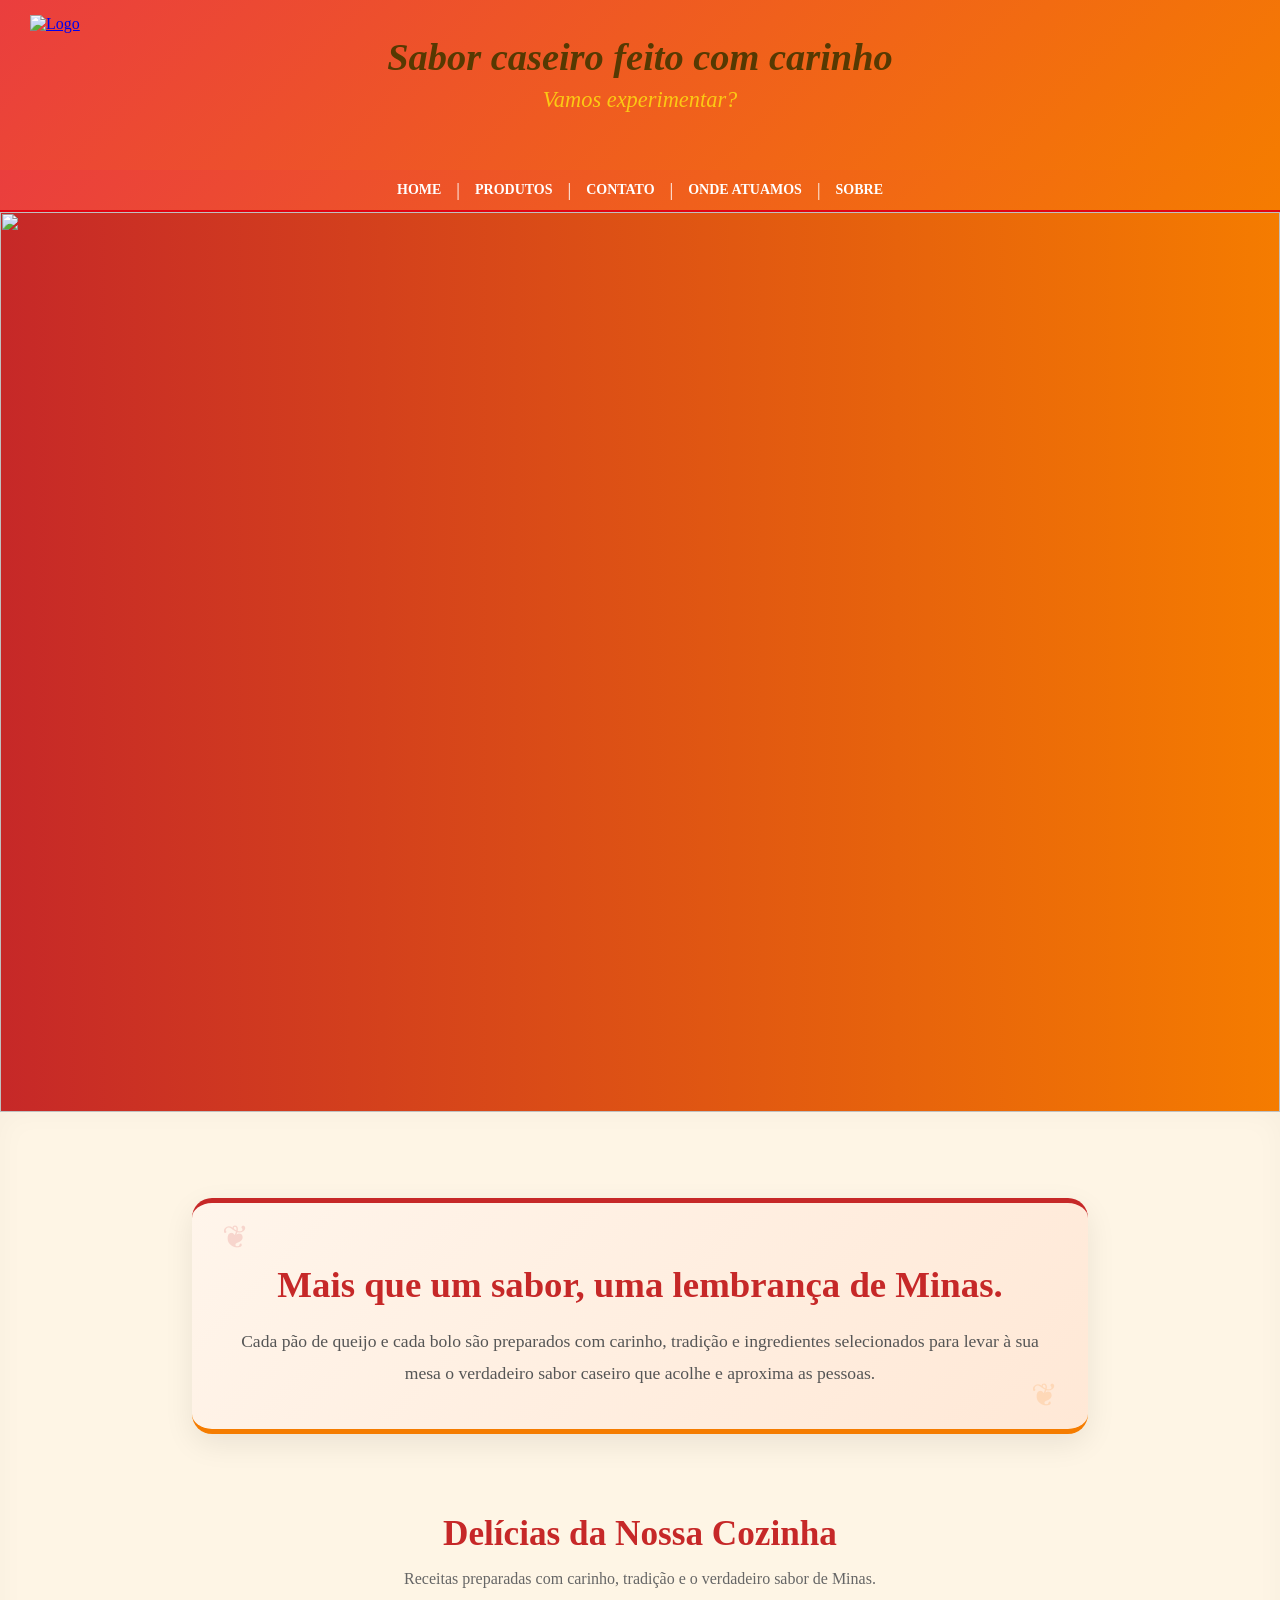
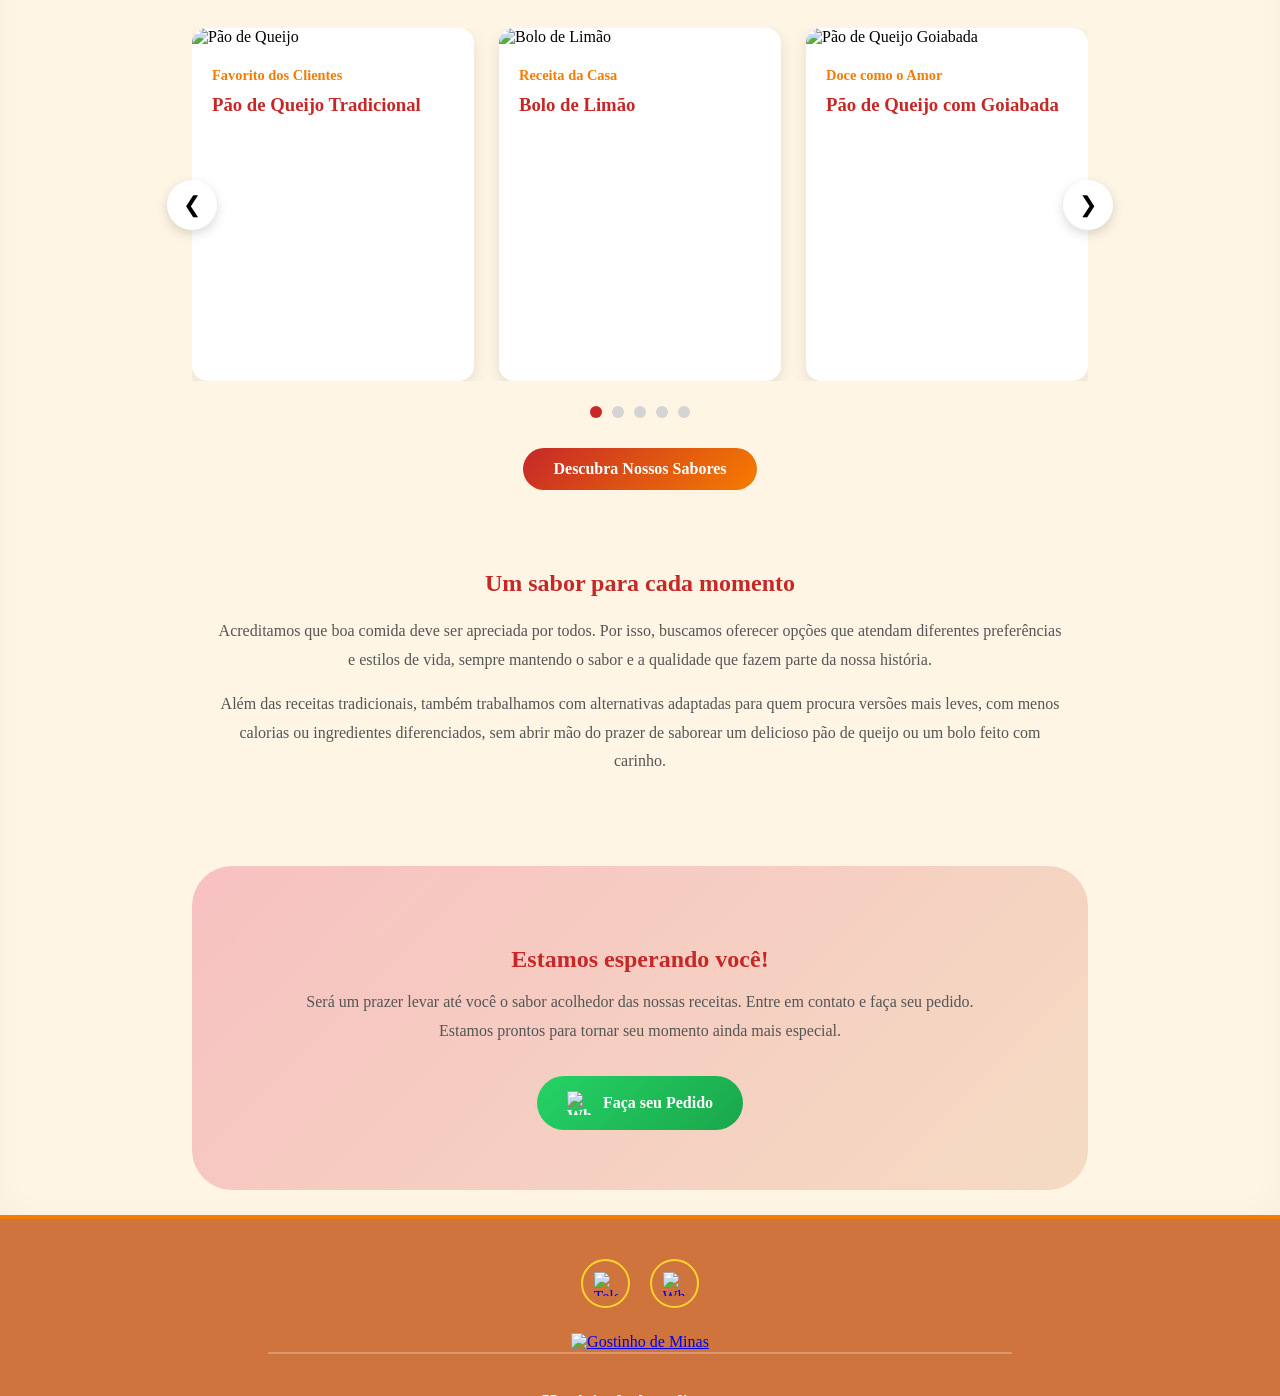
==== index.html @ 299aebbc "Add files via upload" ====
<!DOCTYPE html>
<html lang="pt-br">

<head>
    <meta charset="UTF-8">
    <meta name="viewport" content="width=device-width, initial-scale=1.0">
    <title>Gostinho de Minas</title>
    <link rel="stylesheet" href="style.css">
</head>

<body>
    <div class="container">
        <header>
            <div class="logo-container">
                <a href="index.html"><img src="img/GM-logo.png" alt="Logo" width="100%" height="100%"></a>
            </div>

            <div class="header-text">
                <h1>Sabor caseiro feito com carinho</h1>
                <p>Vamos experimentar?</p>
            </div>
        </header>
        <nav>
            <ul class="nav-list">
                <li><a href="index.html">HOME</a></li>
                <li class="separador">|</li>
                <li><a href="produtos.html">PRODUTOS</a></li>
                <li class="separador">|</li>
                <li><a href="contato.html">CONTATO</a></li>
                <li class="separador">|</li>
                <li><a href="ondeAtuamos.html">ONDE ATUAMOS</a></li>
                <li class="separador">|</li>
                <li><a href="sobreMim.html">SOBRE</a></li>
            </ul>
        </nav>
        <div class="banner-index">
            <img src="img/banner-home.png" alt="" width="100%" height="100%">
        </div>
        <main>
            <section class="slogan-home reveal">
                <h2>Mais que um sabor, uma lembrança de Minas.</h2>
                <p>
                    Cada pão de queijo e cada bolo são preparados com carinho,
                    tradição e ingredientes selecionados para levar à sua mesa
                    o verdadeiro sabor caseiro que acolhe e aproxima as pessoas.
                </p>
            </section>

            <section class="sabores reveal">
                <h2 class="titulo-sabores">Delícias da Nossa Cozinha</h2>
                <p class="subtitulo-sabores">
                    Receitas preparadas com carinho, tradição e o verdadeiro sabor de Minas.
                </p>

                <div class="slider-wrapper">

                    <button class="btn-carrossel prev">&#10094;</button>

                    <div class="slider">
                        <div class="slider-track">

                            <article class="card-sabor" data-target="pao">
                                <img src="img/pãoQT.jpg" alt="Pão de Queijo">
                                <div class="info-sabor">
                                    <span>Favorito dos Clientes</span>
                                    <h3>Pão de Queijo Tradicional</h3>
                                </div>
                            </article>

                            <article class="card-sabor" data-target="bolo">
                                <img src="img/GM-logo.png" alt="Bolo de Limão">
                                <div class="info-sabor">
                                    <span>Receita da Casa</span>
                                    <h3>Bolo de Limão</h3>
                                </div>
                            </article>

                            <article class="card-sabor" data-target="pao">
                                <img src="img/pãoQG.jpg" alt="Pão de Queijo Goiabada">
                                <div class="info-sabor">
                                    <span>Doce como o Amor</span>
                                    <h3>Pão de Queijo com Goiabada</h3>
                                </div>
                            </article>

                            <article class="card-sabor" data-target="bolo">
                                <img src="img/GM-logo.png" alt="Bolo de Chocolate">
                                <div class="info-sabor">
                                    <span>Especial</span>
                                    <h3>Bolo de Chocolate</h3>
                                </div>
                            </article>

                            <article class="card-sabor" data-target="pao">
                                <img src="img/pãoQCalabresa.jpg" alt="Pão de Queijo Calabresa">
                                <div class="info-sabor">
                                    <span>Sabor Inesquecível</span>
                                    <h3>Pão de Queijo com Calabresa</h3>
                                </div>
                            </article>
                        </div>
                    </div>

                    <button class="btn-carrossel next">&#10095;</button>

                </div>

                <div class="indicadores"></div>

                <div style="text-align:center;">
                    <a href="produtos.html" class="btn-cardapio">
                        Descubra Nossos Sabores
                    </a>
                </div>
            </section>
            <section class="publico reveal">
                <h2>Um sabor para cada momento</h2>
                <p>
                    Acreditamos que boa comida deve ser apreciada por todos.
                    Por isso, buscamos oferecer opções que atendam diferentes
                    preferências e estilos de vida, sempre mantendo o sabor e
                    a qualidade que fazem parte da nossa história.
                </p>
                <p>
                    Além das receitas tradicionais, também trabalhamos com
                    alternativas adaptadas para quem procura versões mais leves,
                    com menos calorias ou ingredientes diferenciados, sem abrir
                    mão do prazer de saborear um delicioso pão de queijo ou um
                    bolo feito com carinho.
                </p>
            </section>
            <section class="pedido-final reveal">
                <h2>Estamos esperando você!</h2>
                <p>
                    Será um prazer levar até você o sabor acolhedor das nossas
                    receitas. Entre em contato e faça seu pedido.
                    Estamos prontos para tornar seu momento ainda mais especial.
                </p>
                <a href="https://wa.me/5561992564766" target="_blank" class="btn-pedido">
                    <img src="img/whatsappB.webp" alt="WhatsApp">
                    Faça seu Pedido
                </a>
            </section>
        </main>
        <footer>
            <div class="footer-redes">
                <a href="tel:+5561992564766" class="icone-social" target="_blank">
                    <img src="img/telefone.png" alt="Telefone">
                </a>
                <a href="https://wa.me/5561992564766" class="icone-social" target="_blank">
                    <img src="img/whatsapp.png" alt="WhatsApp">
                </a>
            </div>
            <div class="footer-logo">
                <a href="index.html"><img src="img/GM-logo.png" alt="Gostinho de Minas"></a>
            </div>
            <div class="footer-info">
                <h3>Horário de Atendimento</h3>
                <p>
                    Segunda-feira, Terça-feira, Quinta-feira e Sábado das 7:00h até 13:00h
                </p>
                <p>
                    Quarta-feira e Sexta-feira das 7:00h ate 12:00h
                </p>
            </div>
            <div class="footer-frase">
                <p>
                    Pães de queijo e bolos preparados com carinho para tornar seus momentos ainda mais especiais.
                </p>
            </div>

            <div class="footer-baixo">
                © 2026 Gustavo Correia Da Costa Pessoa Martins. Todos os direitos reservados.
            </div>
        </footer>
    </div>
    <script src="script.js"></script>
</body>

</html>
---- style.css ----
body {
    margin: 0px;
}

.container {
    min-height: 100vh;
}

header {
    position: relative;
    background: linear-gradient(135deg, #ea3e3e, #f57c00);
    height: 170px;
    display: flex;
    justify-content: center;
    align-items: center;
    box-shadow: 0 3px 10px rgba(0, 0, 0, 0.15);
}

@media (max-width: 768px) {
    header {
        height: auto;
        padding: 20px 10px;
        flex-direction: column;
    }

    .header-text h1 {
        font-size: 1.8rem;
    }
}

.logo-container {
    position: absolute;
    left: 30px;
    width: 170px;
    height: 170px;
    bottom: -15px;
    z-index: 1001;
}

.logo-container img {
    margin-left: -30;
    margin-top: -30px;
    width: 550px;
    height: 250px;
    object-fit: contain;
}

.header-text {
    text-align: center;
    width: 100%;
}

.header-text h1 {
    margin: 0;
    color: rgb(86, 57, 2);
    font-size: 2.4rem;
    font-family: Georgia, serif;
    font-style: italic;
}

.header-text p {
    margin-top: 8px;
    color: #fbc914;
    font-size: 1.4rem;
    font-style: italic;
}

nav {
    position: sticky;
    top: 0;
    z-index: 2000;
}

.nav-list {
    display: flex;
    justify-content: center;
    align-items: center;
    list-style: none;
    margin: 0;
    padding: 0;
    background: linear-gradient(135deg, #ea3e3e, #f57c00);
    height: 40px;
    border-bottom: 2px solid #e20613;
    position: sticky;
    top: 0;
    z-index: 1000;
}

.nav-list li a {
    text-decoration: none;
    color: #ffffff;
    font-weight: bold;
    font-size: 14px;
    padding: 0 15px;
    display: flex;
    align-items: center;
    position: relative;
    height: 100%;
    transition: color 0.3s ease;
}

.nav-list li a::after,
.nav-list li a::before {
    content: '';
    position: absolute;
    width: 100%;
    height: 2px;
    left: 0;
    background: linear-gradient(to right, #ffd22f, #ffffff);
    transform: scaleX(0);
    transition: transform 0.4s ease-out;
}

.nav-list li a::after {
    bottom: -3px;
    transform-origin: right;
}

.nav-list li a::before {
    top: -2px;
    transform-origin: left;
}

.nav-list li a:hover::after,
.nav-list li a:hover::before {
    transform: scaleX(1);
}

.nav-list li a:hover {
    color: #ffd22f;
}

.separador {
    color: #ffffff;
    font-size: 18px;
}

main {
    min-height: 600px;
    padding: 2% 15% 2% 15%;
    background: #FEF5E5;
    box-shadow: inset 0 0 30px rgba(0, 0, 0, 0.03);
}

footer {
    background-color: #ce743c;
    border-top: 4px solid #f57c00;
    padding: 40px 20px 20px;
    text-align: center;
}

.footer-redes {
    display: flex;
    justify-content: center;
    gap: 20px;
    margin-bottom: 25px;
}

.icone-social {
    width: 45px;
    height: 45px;
    display: flex;
    justify-content: center;
    align-items: center;
    border: 2px solid #ffd22f;
    border-radius: 50%;
    transition: all 0.3s ease;
}

.icone-social img {
    width: 24px;
    height: 24px;
    object-fit: contain;
}

.icone-social:hover {
    background-color: #ffffff;
    transform: translateY(-3px);
    cursor: pointer;
}

.footer-info h3 {
    color: #ffffff;
    margin-bottom: 10px;
}

.footer-info p {
    color: #ffffff;
    margin: 5px 0;
}

.footer-frase {
    max-width: 600px;
    margin: 25px auto;
    color: #ffffff;
    font-style: italic;
    line-height: 1.7;
}

.footer-baixo {
    border-top: 1px solid #ddd;
    margin-top: 20px;
    padding-top: 15px;
    color: #ffffff;
    font-size: 0.9rem;
}

.footer-logo {
    position: relative;
    margin: 20px 0;
}

.footer-logo::before {
    content: "";
    position: absolute;
    top: 50%;
    left: 20%;
    width: 60%;
    height: 2px;
    background-color: rgba(255, 255, 255, 0.25);
    z-index: 0;
}

.footer-logo img {
    width: 220px;
    max-width: 90%;
    margin-bottom: 20px;
    position: relative;
    z-index: 1;
    background-color: #ce743c;
    padding: 0 15px;
}

/*index/home*/

.banner-index {
    height: 100vh;
    background: linear-gradient(90deg, #c62828, #f57c00);
}

.slogan-home {
    text-align: center;
    padding: 30px 40px 40px 40px;
    margin: 60px auto;
    max-width: 1000px;
    background: linear-gradient(135deg, #fff5eb, #ffe8d6);
    border-top: 5px solid #c62828;
    border-bottom: 5px solid #f57c00;
    border-radius: 20px;
    box-shadow: 0 10px 30px rgba(0, 0, 0, 0.08);
    position: relative;
    overflow: hidden;
    transition: 0.4s ease;
}

.slogan-home::before {
    content: "❦";
    position: absolute;
    top: 15px;
    left: 30px;
    font-size: 2rem;
    color: rgba(198, 40, 40, 0.15);
}

.slogan-home::after {
    content: "❦";
    position: absolute;
    bottom: 15px;
    right: 30px;
    font-size: 2rem;
    color: rgba(245, 124, 0, 0.15);
}

.slogan-home:hover {
    transform: translateY(-3px);
    box-shadow: 0 15px 35px rgba(0, 0, 0, 0.12);
}

.slogan-home h2 {
    color: #c62828;
    font-size: 2.3rem;
    margin-bottom: 20px;
    font-family: Georgia, serif;
}

.slogan-home p {
    max-width: 800px;
    margin: auto;
    line-height: 1.8;
    color: #555;
    font-size: 1.1rem;
}

.sabores {
    margin-top: 80px;
}

.titulo-sabores {
    text-align: center;
    color: #c62828;
    font-size: 2.2rem;
    margin-bottom: 10px;
}

.subtitulo-sabores {
    text-align: center;
    color: #666;
    margin-bottom: 40px;
}

.carrossel {
    display: flex;
    gap: 25px;
    overflow-x: hidden;
    scroll-behavior: smooth;
    scrollbar-width: none;
}

.carrossel::-webkit-scrollbar {
    display: none;
}

.carrossel::-webkit-scrollbar-thumb {
    background: #ce743c;
    border-radius: 50px;
}

.carrossel::-webkit-scrollbar-track {
    background: #ffe8d6;
}

.slider-wrapper {
    position: relative;
    width: 100%;
    margin: auto;
}

.slider {
    overflow: hidden;
    width: 100%;
}

.slider-track {
    display: flex;
    gap: 25px;
}

.card-sabor {
    flex: 0 0 calc((100% - 50px) / 3);
    background: #fff;
    border-radius: 15px;
    overflow: hidden;
    box-shadow: 0 5px 15px rgba(0, 0, 0, .1);
    transition: .3s;
}

.card-sabor:hover {
    transform: translateY(-5px);
}

.card-sabor img {
    width: 100%;
    height: 240px;
    object-fit: cover;
}

.info-sabor {
    padding: 20px;
}

.info-sabor span {
    color: #f57c00;
    font-weight: bold;
    font-size: .9rem;
}

.info-sabor h3 {
    margin-top: 10px;
    color: #c62828;
}

.btn-carrossel {
    position: absolute;
    top: 50%;
    transform: translateY(-50%);
    width: 50px;
    height: 50px;
    border: none;
    border-radius: 50%;
    background: white;
    cursor: pointer;
    z-index: 10;
    font-size: 22px;
    box-shadow: 0 4px 12px rgba(0, 0, 0, .15);
}

.prev {
    left: -25px;
}

.next {
    right: -25px;
}

.btn-carrossel:hover {
    background: #f57c00;
    color: white;
}

.btn-carrossel:focus {
    outline: 2px solid #c62828;
}

.indicadores {
    display: flex;
    justify-content: center;
    gap: 10px;
    margin-top: 25px;
}

.dot {
    width: 12px;
    height: 12px;
    border-radius: 50%;
    background: #d4d4d4;
    cursor: pointer;
}

.dot.active {
    background: #c62828;
}

@media(max-width:900px) {

    .card-sabor {
        min-width: calc((100% - 25px)/2);
    }

}

@media(max-width:600px) {

    .card-sabor {
        min-width: 100%;
    }

}

.btn-cardapio {
    display: inline-block;
    margin-top: 30px;
    padding: 12px 30px;
    background: linear-gradient(135deg, #c62828, #f57c00);
    color: white;
    text-decoration: none;
    font-weight: bold;
    border-radius: 30px;
    transition: .3s;
}

.btn-cardapio:hover {
    transform: translateY(-3px);
    box-shadow: 0 6px 15px rgba(0, 0, 0, .2);
}

.publico {
    margin-top: 80px;
    text-align: center;
}

.publico h2 {
    color: #c62828;
    margin-bottom: 20px;
}

.publico p {
    max-width: 850px;
    margin: 15px auto;
    line-height: 1.8;
    color: #555;
}

.pedido-final {
    text-align: center;
    margin-top: 90px;
    padding: 60px 20px;
    background: linear-gradient(135deg, #f7c1c1, #f4dbc2);
    border-radius: 40px;
}

.pedido-final h2 {
    color: #c62828;
    margin-bottom: 15px;
}

.pedido-final p {
    max-width: 700px;
    margin: 0 auto 30px;
    line-height: 1.8;
    color: #555;
}

.btn-pedido {
    display: inline-flex;
    align-items: center;
    gap: 12px;
    padding: 15px 30px;
    background: linear-gradient(135deg, #25d366, #1aa64b);
    color: white;
    text-decoration: none;
    font-weight: bold;
    border-radius: 50px;
    transition: 0.3s;
}

.btn-pedido img {
    width: 24px;
    height: 24px;
}

.btn-pedido:hover {
    transform: translateY(-3px) scale(1.05);
    box-shadow: 0 8px 20px rgba(0, 0, 0, 0.15);
}

/*produtos*/
.banner-produtos {
    height: 90vh;
}

.produtos-intro {
    text-align: center;
    margin: 40px 0;
}

.filtros {
    display: flex;
    justify-content: center;
    gap: 15px;
    margin-bottom: 30px;
    flex-wrap: wrap;
}

.filter-btn {
    padding: 10px 20px;
    border: none;
    border-radius: 20px;
    cursor: pointer;
    background: #f1f1f1;
    font-weight: bold;
    transition: 0.3s;
}

.filter-btn.active {
    background: linear-gradient(135deg, #c62828, #f57c00);
    color: white;
}

.grid-produtos {
    display: grid;
    grid-template-columns: repeat(auto-fit, minmax(250px, 1fr));
    gap: 40px;
    padding: 40px;
    align-items: start;
}

.card {
    perspective: 1000px;
}

.card-inner {
    position: relative;
    width: 100%;
    height: 350px;
    transition: transform 0.8s;
    transform-style: preserve-3d;
}

.card.flip .card-inner {
    transform: rotateY(180deg);
}

.card-front,
.card-back {
    position: absolute;
    width: 100%;
    height: 100%;
    backface-visibility: hidden;
    border-radius: 15px;
    box-shadow: 0 5px 15px rgba(0, 0, 0, 0.15);
    padding: 15px;
    text-align: center;
    background: white;
}

.card-front img {
    width: 100%;
    height: 160px;
    object-fit: cover;
    border-radius: 10px;
}

.card-back {
    transform: rotateY(180deg);
    background: #fff8ef;
}

.btn-info {
    margin-top: 10px;
    padding: 8px 12px;
    border: none;
    border-radius: 10px;
    background: #f57c00;
    color: white;
    cursor: pointer;
}

.btn-whats {
    display: inline-block;
    margin-top: 10px;
    background: #25d366;
    color: white;
    padding: 8px 12px;
    border-radius: 10px;
    text-decoration: none;
}

.final-pedido {
    text-align: center;
    margin: 60px 0;
}

.final-pedido a {
    background: #25d366;
    padding: 15px 25px;
    color: white;
    border-radius: 30px;
    text-decoration: none;
}

.filtro-wrapper {
    text-align: center;
    margin-bottom: 30px;
}

.filter-item {
    width: 140px;
    cursor: pointer;
    opacity: 0.45;
    transition: 0.4s ease;
    transform: scale(0.95);
}

.filter-item img {
    width: 100%;
    height: 100px;
    object-fit: cover;
    border-radius: 15px;
    border: 3px solid transparent;
    transition: 0.4s ease;
}

.filter-item span {
    display: block;
    margin-top: 8px;
    font-weight: bold;
    color: #c62828;
}

.filter-item:hover {
    opacity: 0.75;
    transform: scale(1);
}

.filter-item.active {
    opacity: 1;
    transform: scale(1.05);
}

.filter-item.active img {
    border: 3px solid #f57c00;
    filter: brightness(1.05);
}

.titulo-categoria {
    text-align: center;
    margin: 20px 0;
    color: #c62828;
    font-size: 28px;
    opacity: 0;
    transform: translateY(20px);
    transition: 0.6s ease;
}

.titulo-categoria.active {
    opacity: 1;
    transform: translateY(0);
}

.categorias {
    display: flex;
    justify-content: center;
    gap: 30px;
    margin-bottom: 30px;
    flex-wrap: wrap;
}

.categoria {
    width: 140px;
    text-align: center;
    cursor: pointer;
    transition: .3s;
    opacity: .5;
    filter: grayscale(100%);
}

.categoria img {
    width: 100%;
    height: 120px;
    object-fit: cover;
    border-radius: 15px;
    transition: .3s;
}

.categoria span {
    display: block;
    margin-top: 8px;
    font-weight: bold;
    color: #c62828;
}

.categoria:hover {
    opacity: 1;
    filter: grayscale(0%);
    transform: translateY(-5px);
}

.categoria.active {
    opacity: 1;
    filter: grayscale(0%);
    background: white;
    padding: 10px;
    border-radius: 15px;
    box-shadow: 0 5px 15px rgba(0, 0, 0, .1);
}

.produto {
    transition: transform 0.25s ease, box-shadow 0.25s ease, filter 0.25s ease;
    will-change: transform;
}

.produto:hover {
    transform: translateY(-8px) scale(1.03);
    box-shadow: 0 12px 30px rgba(0, 0, 0, 0.18);
    filter: brightness(1.03);
    z-index: 5;
}

.produto:hover img {
    transform: scale(1.05);
    transition: transform 0.25s ease;
}

.produto:not([style*="display: none"]) {
    animation: fadeUp 0.3s ease;
}

@keyframes fadeUp {
    from {
        opacity: 0;
        transform: translateY(10px);
    }

    to {
        opacity: 1;
        transform: translateY(0);
    }
}

.highlight {
    box-shadow: 0 0 0 3px rgba(255, 0, 0, 0.25),
        0 10px 25px rgba(0, 0, 0, 0.15);
    transform: scale(1.03);
    transition: all 0.3s ease;
}

.card {
    perspective: 1000px;
    position: relative;
    z-index: 1;
    overflow: visible;
}

.card.flip {
    z-index: 10;
}

.card-inner {
    transform-origin: center;
}

.mensagem-final-produtos {
    text-align: center;
    margin: 80px 0;
    padding: 50px 20px;
    background: linear-gradient(135deg, #fff5eb, #ffe8d6);
    border-top: 4px solid #c62828;
    border-bottom: 4px solid #f57c00;
    border-radius: 25px;
}

.mensagem-final-produtos h2 {
    color: #c62828;
    margin-bottom: 15px;
}

.mensagem-final-produtos p {
    max-width: 700px;
    margin: 0 auto 25px;
    color: #555;
    line-height: 1.7;
}

.btn-final-produtos {
    display: inline-block;
    padding: 14px 28px;
    background: linear-gradient(135deg, #25d366, #1aa64b);
    color: white;
    font-weight: bold;
    text-decoration: none;
    border-radius: 50px;
    transition: 0.3s;
}

.btn-final-produtos:hover {
    transform: translateY(-3px) scale(1.05);
    box-shadow: 0 10px 25px rgba(0, 0, 0, 0.15);
}

/*Contato*/
.banner-contato {
    height: 80vh;
    background: linear-gradient(90deg, #c62828, #f57c00);
}

.atuamos h1 {
    text-align: center;
    color: #c62828;
    animation: respirar 3s ease-in-out infinite;
}

@keyframes respirar {

    0%,
    100% {
        transform: scale(1);
    }

    50% {
        transform: scale(1.04);
    }
}

.contato {
    text-align: center;
}

.contato h1 {
    color: #c62828;
    margin-bottom: 20px;
}

.texto-contato {
    max-width: 700px;
    margin: 0 auto 50px auto;
    color: #444;
    line-height: 1.7;
}

.canais-contato {
    display: flex;
    flex-direction: column;
    gap: 20px;
    max-width: 650px;
    margin: 0 auto;
}

.canal {
    display: flex;
    align-items: center;
    background-color: #f7f7f7;
    padding: 18px 25px;
    border-left: 5px solid #f57c00;
    border-radius: 8px;
    transition: 0.3s;
}

.canal:hover {
    transform: translateY(-2px);
    border-right: 7px solid #ff2600;
}

.logo-rede {
    width: 90px;
    height: 90px;
    display: flex;
    justify-content: center;
    align-items: center;
    margin-right: 20px;
    flex-shrink: 0;
    background-color: #fff;
    border: 3px solid #f57c00;
    border-radius: 50%;
    overflow: hidden;
    box-shadow: 0 2px 8px rgba(0, 0, 0, 0.15);
}

.logo-rede img {
    width: 70px;
    height: 70px;
    object-fit: contain;
    display: block;
}

.info-canal {
    text-align: left;
}

.info-canal h3 {
    margin: 0;
    color: #c62828;
}

.info-canal p {
    margin: 5px 0 0 0;
    color: #333;
}

@media (max-width: 768px) {
    .canal {
        flex-direction: column;
        text-align: center;
    }

    .logo-rede {
        margin-right: 0;
        margin-bottom: 15px;
    }

    .info-canal {
        text-align: center;
    }
}

.link-contato {
    color: #222;
    text-decoration: none;
    font-weight: 600;
    position: relative;
    transition: color 0.3s ease;
}

.link-contato::after {
    content: "";
    position: absolute;
    left: 0;
    bottom: -3px;
    width: 100%;
    height: 2px;
    background-color: #f57c00;
    transform: scaleX(0);
    transform-origin: center;
    transition: transform 0.3s ease;
}

.titulo-canal,
.link-contato {
    transition: color 0.3s ease;
}

.canal:hover .titulo-canal,
.canal:hover .link-contato {
    color: #009f23;
}

.link-contato:hover::after {
    transform: scaleX(1);
}

.mensagem-final {
    margin-top: 70px;
    padding: 35px;
    border-top: 2px solid #f57c00;
}

.mensagem-final h2 {
    color: #c62828;
    margin-bottom: 15px;
}

.nome-local {
    transition: 0.3s;
}

.nome-local:hover {
    transform: rotate(-2deg) scale(1.05);
}

.mensagem-final p {
    max-width: 700px;
    margin: auto;
    line-height: 1.8;
    color: #444;
}

.horario-local {
    margin-top: 25px;
    padding: 18px;
    background: #fff8ef;
    border-left: 5px solid #f57c00;
    border-radius: 10px;
    box-shadow: 0 2px 8px rgba(0, 0, 0, 0.08);
}

.horario-local h3 {
    margin-top: 0;
    margin-bottom: 15px;
    color: #c62828;
    font-size: 1.1rem;
}

.horario-item {
    display: flex;
    justify-content: space-between;
    padding: 8px 0;
    border-bottom: 1px dashed #d8c2a5;
}

.horario-item:last-child {
    border-bottom: none;
}

.dia {
    font-weight: 600;
    color: #333;
}

.hora {
    color: #ce743c;
    font-weight: bold;
}

/*onde atuamos*/
.atuamos {
    max-width: 1100px;
    margin: 0px auto 0px auto;
}

.atuamos h1 {
    text-align: center;
    color: #c62828;
    margin-bottom: 15px;
}

.texto-atuamos {
    text-align: center;
    color: #555;
    margin-bottom: 50px;
    line-height: 1.7;
}

.local {
    display: flex;
    justify-content: space-between;
    align-items: center;
    gap: 50px;
    margin-bottom: 20px;
    padding: 30px;
    background-color: #fff;
    border-radius: 10px;
    box-shadow: 0 2px 10px rgba(0, 0, 0, 0.08);
}

.local-info {
    flex: 1;
}

.nome-local {
    display: inline-block;
    color: #c62828;
    position: relative;
    cursor: pointer;
    transition: color 0.3s ease;
}

.nome-local::after {
    content: "";
    position: absolute;
    left: 0;
    bottom: -5px;
    width: 100%;
    height: 3px;
    background-color: #ffd22f;
    transform: scaleX(0);
    transition: transform 0.3s ease;
}

.nome-local:hover {
    color: #009f23;
}

.nome-local:hover::after {
    transform: scaleX(1);
}

.local-info p {
    color: #444;
    line-height: 1.8;
}

.imagem-local {
    width: 320px;
    height: 220px;
    border-radius: 10px;
    overflow: hidden;
    box-shadow: 0 3px 12px rgba(0, 0, 0, 0.15);
}

.imagem-local img {
    width: 100%;
    height: 100%;
    object-fit: cover;
    transition: transform 0.4s ease;
}

.imagem-local:hover img {
    transform: scale(1.05);
}

.mapa {
    margin-bottom: 60px;
}

.mapa iframe {
    width: 100%;
    height: 550px;
    border: none;
    border-radius: 10px;
    box-shadow: 0 2px 10px rgba(0, 0, 0, 0.1);
}

@media (max-width: 768px) {

    .local {
        flex-direction: column;
    }

    .imagem-local {
        width: 100%;
        height: 250px;
    }

    .local-info {
        text-align: center;
    }
}

/*sobre mim*/
.sobre {
    max-width: 1000px;
    margin: auto;
    text-align: center;
}

.sobre h1 {
    position: relative;
    display: inline-block;
    color: #c62828;
    overflow: hidden;
}

.sobre h1::after {
    content: "";
    position: absolute;
    top: 0;
    left: -150%;
    width: 50%;
    height: 100%;
    background: linear-gradient(90deg, transparent, rgba(255, 255, 255, 0.8), transparent);
    transform: skewX(-15deg);
    animation: brilho 5s infinite;
}

@keyframes brilho {
    0% {
        left: -150%;
    }

    20% {
        left: 150%;
    }

    100% {
        left: 150%;
    }
}

.perfil {
    text-align: center;
    margin-bottom: 50px;
}

.foto-perfil {
    width: 220px;
    height: 220px;
    margin: auto;
    border-radius: 50%;
    overflow: hidden;
    border: 5px solid #f57c00;
    box-shadow: 0 5px 15px rgba(0, 0, 0, 0.15);
}

.foto-perfil img {
    width: 100%;
    height: 100%;
    object-fit: cover;
}

.perfil h2 {
    margin-top: 20px;
    color: #c62828;
}

.cargo {
    color: #666;
    font-style: italic;
}

.bloco-sobre {
    background: #fff;
    padding: 30px;
    margin-bottom: 25px;
    border-left: 6px solid #f57c00;
    border-radius: 8px;
    box-shadow: 0 2px 10px rgba(0, 0, 0, 0.08);
}

.bloco-sobre h2 {
    color: #c62828;
    margin-top: 0;
}

.bloco-sobre p {
    color: #444;
    line-height: 1.8;
    text-align: justify;
}

.mensagem-sobre {
    margin-top: 50px;
    text-align: center;
    padding: 40px;
    background: linear-gradient(135deg, #c62828, #f57c00);
    border-radius: 10px;
    color: white;
}

.mensagem-sobre h2 {
    margin-top: 0;
    font-size: 2rem;
}

.mensagem-sobre p {
    max-width: 700px;
    margin: auto;
    line-height: 1.8;
}

/*Efeito de surgimento*/

.reveal {
    opacity: 0;
    transform: translateY(50px);

    transition: opacity 0.8s ease, transform 0.8s ease;
}

.reveal.active {
    opacity: 1;
    transform: translateY(0);
}
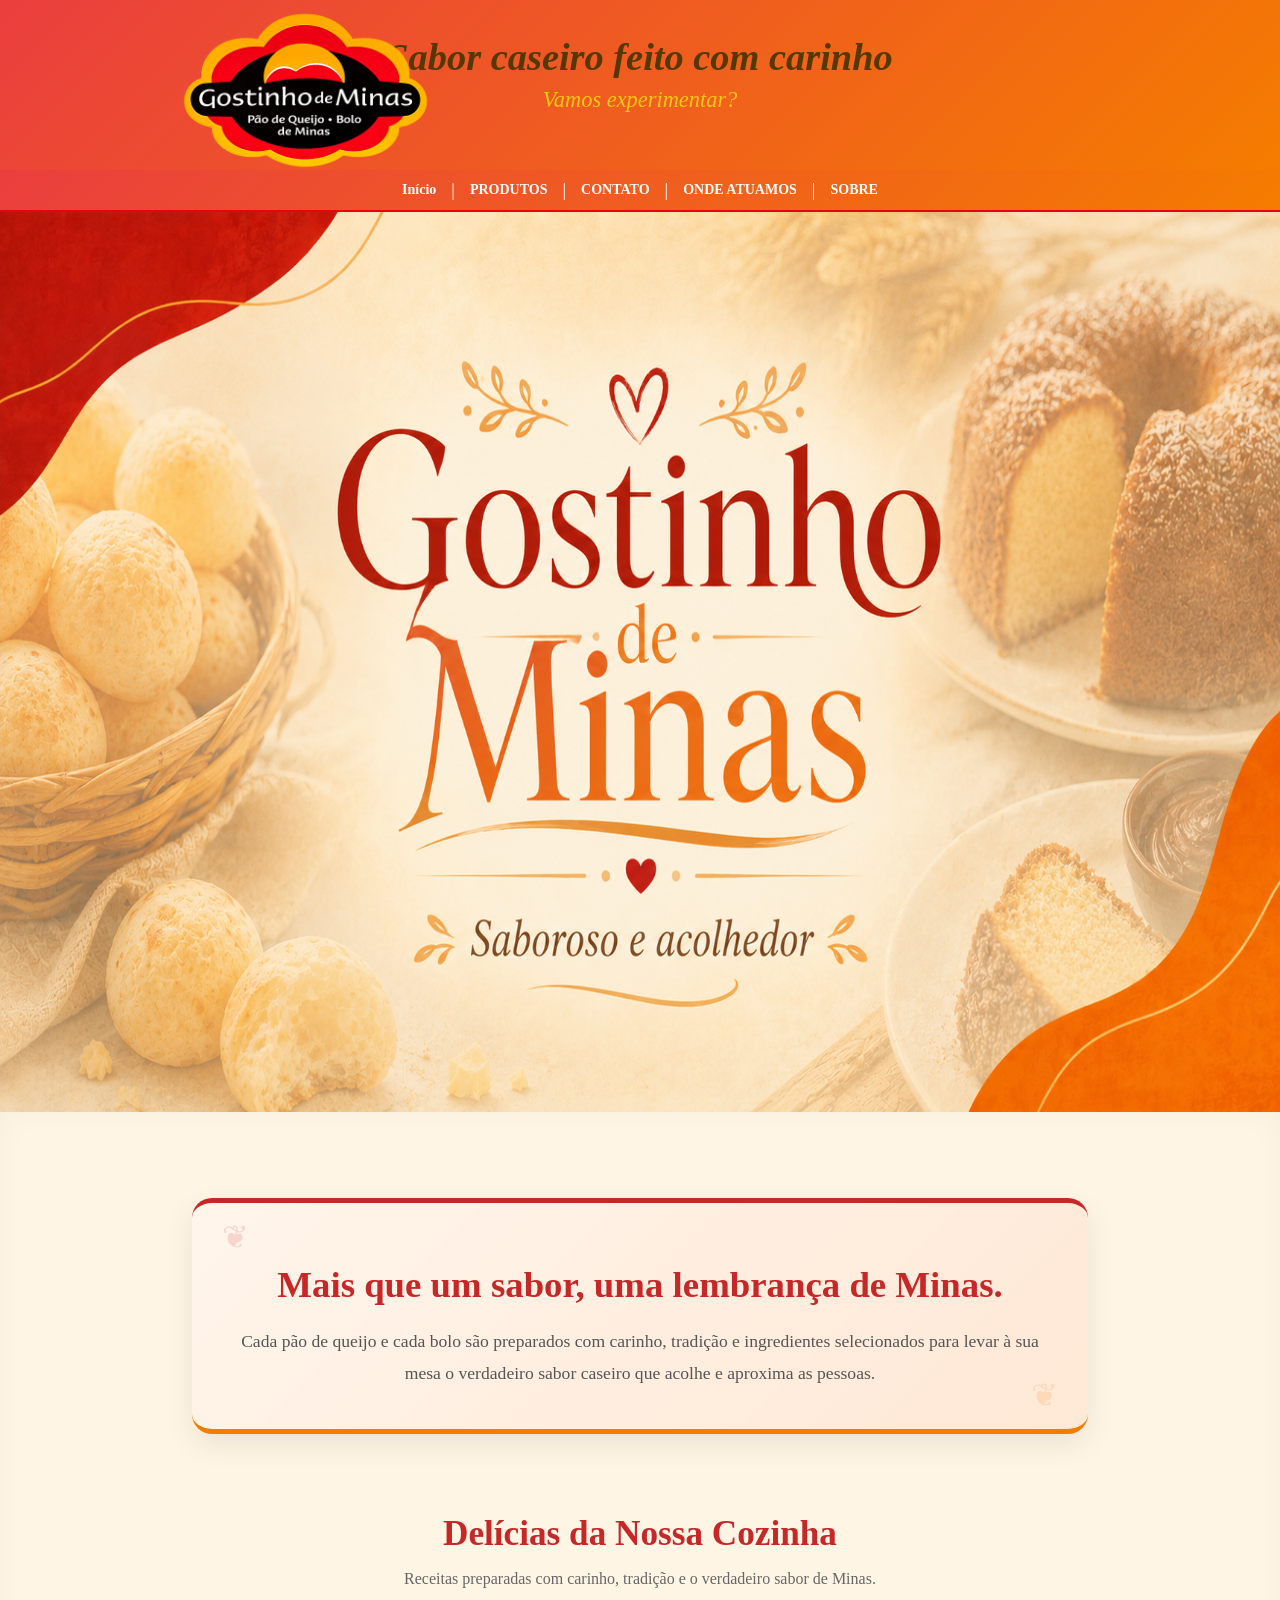
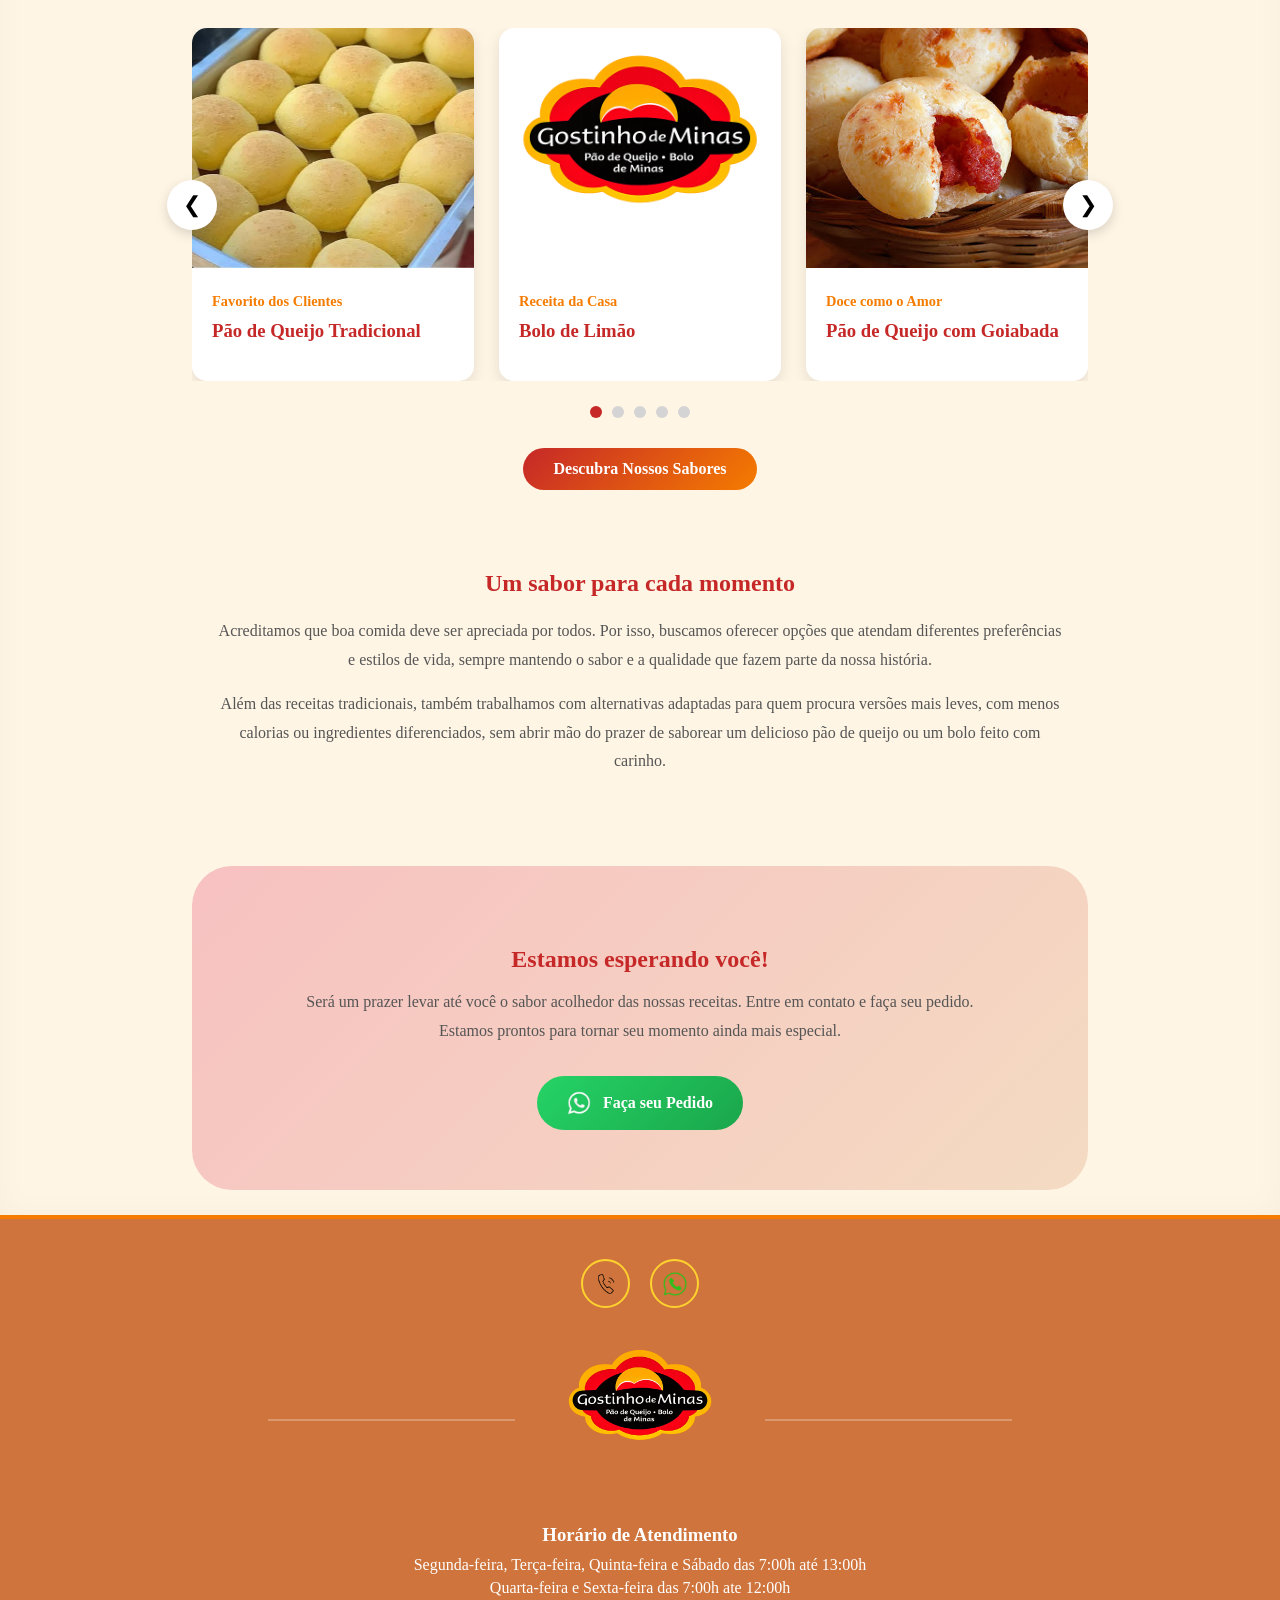
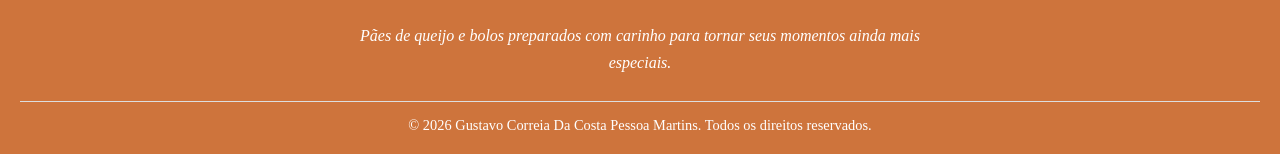
==== commit d3b4777d: "Update index.html" ====
--- a/index.html
+++ b/index.html
@@ -22,7 +22,7 @@
         </header>
         <nav>
             <ul class="nav-list">
-                <li><a href="index.html">HOME</a></li>
+                <li><a href="index.html">Início</a></li>
                 <li class="separador">|</li>
                 <li><a href="produtos.html">PRODUTOS</a></li>
                 <li class="separador">|</li>
@@ -177,4 +177,4 @@
     <script src="script.js"></script>
 </body>
 
-</html>+</html>
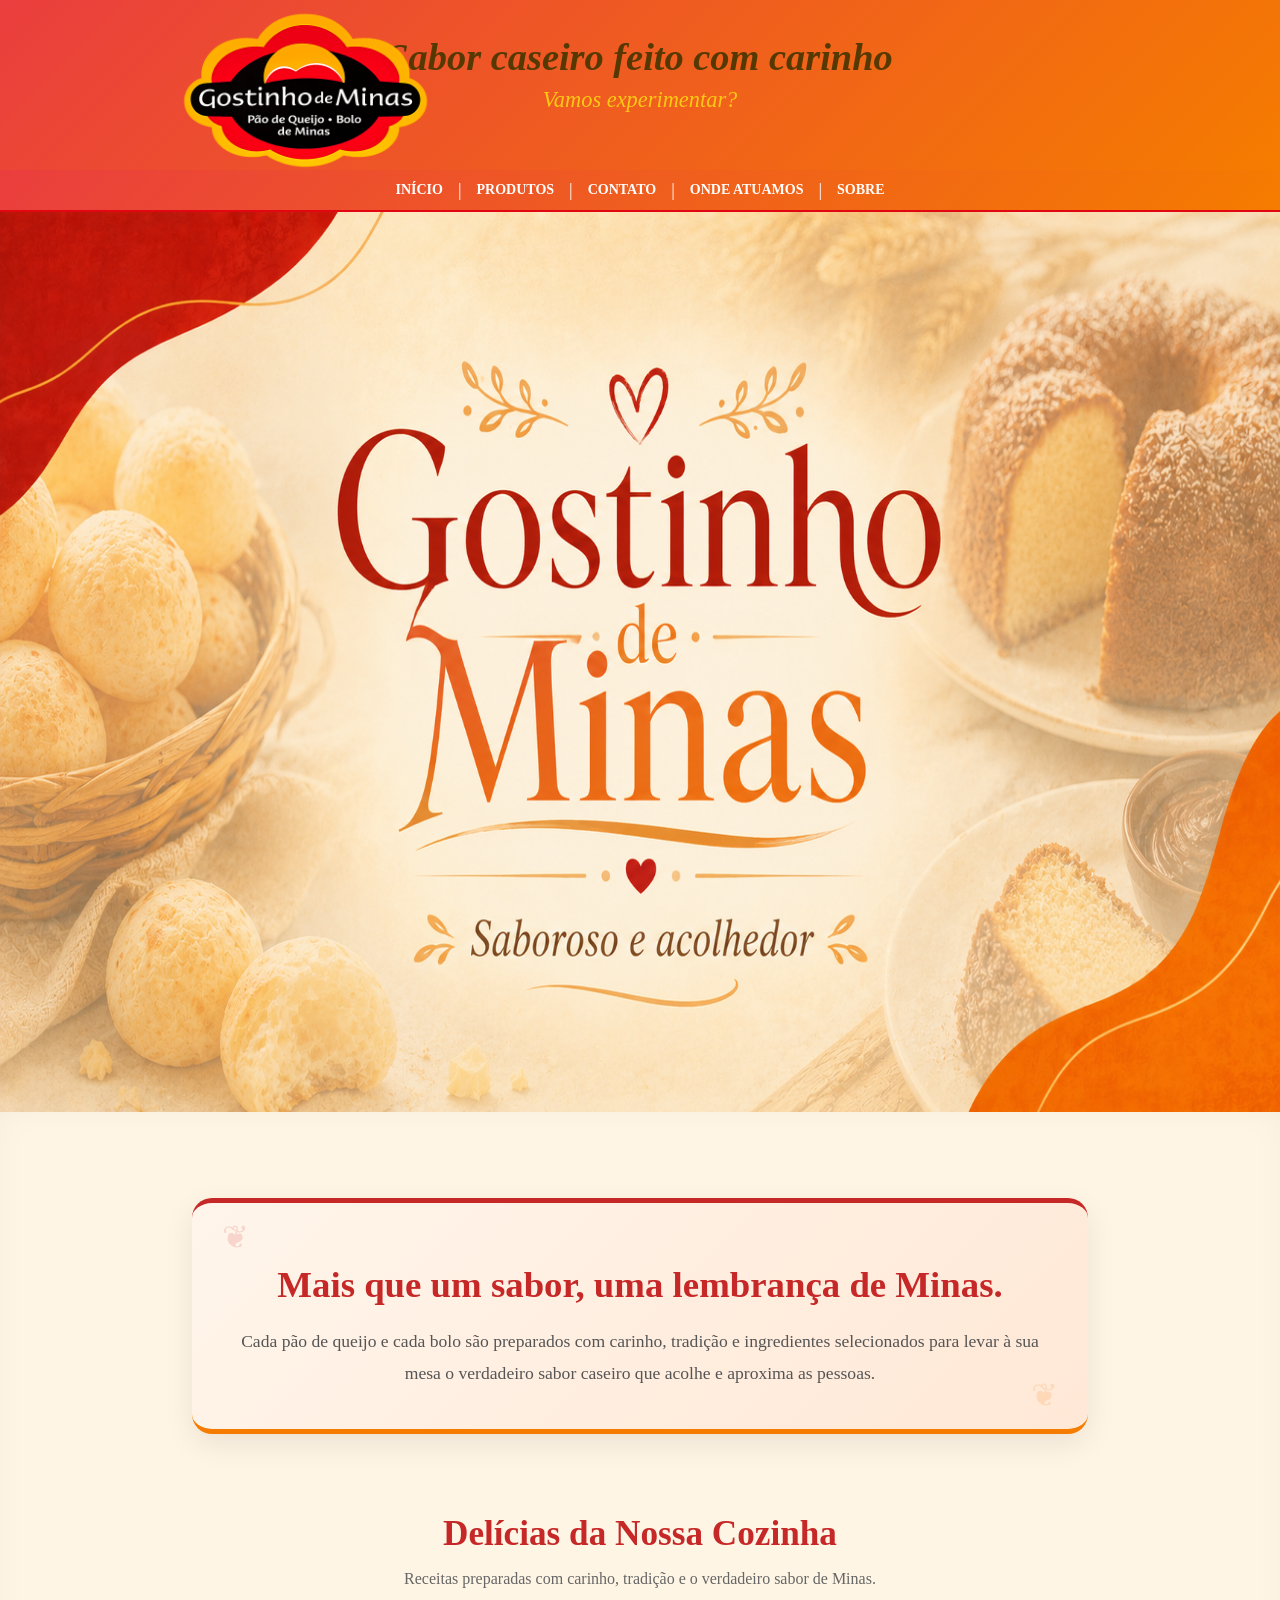
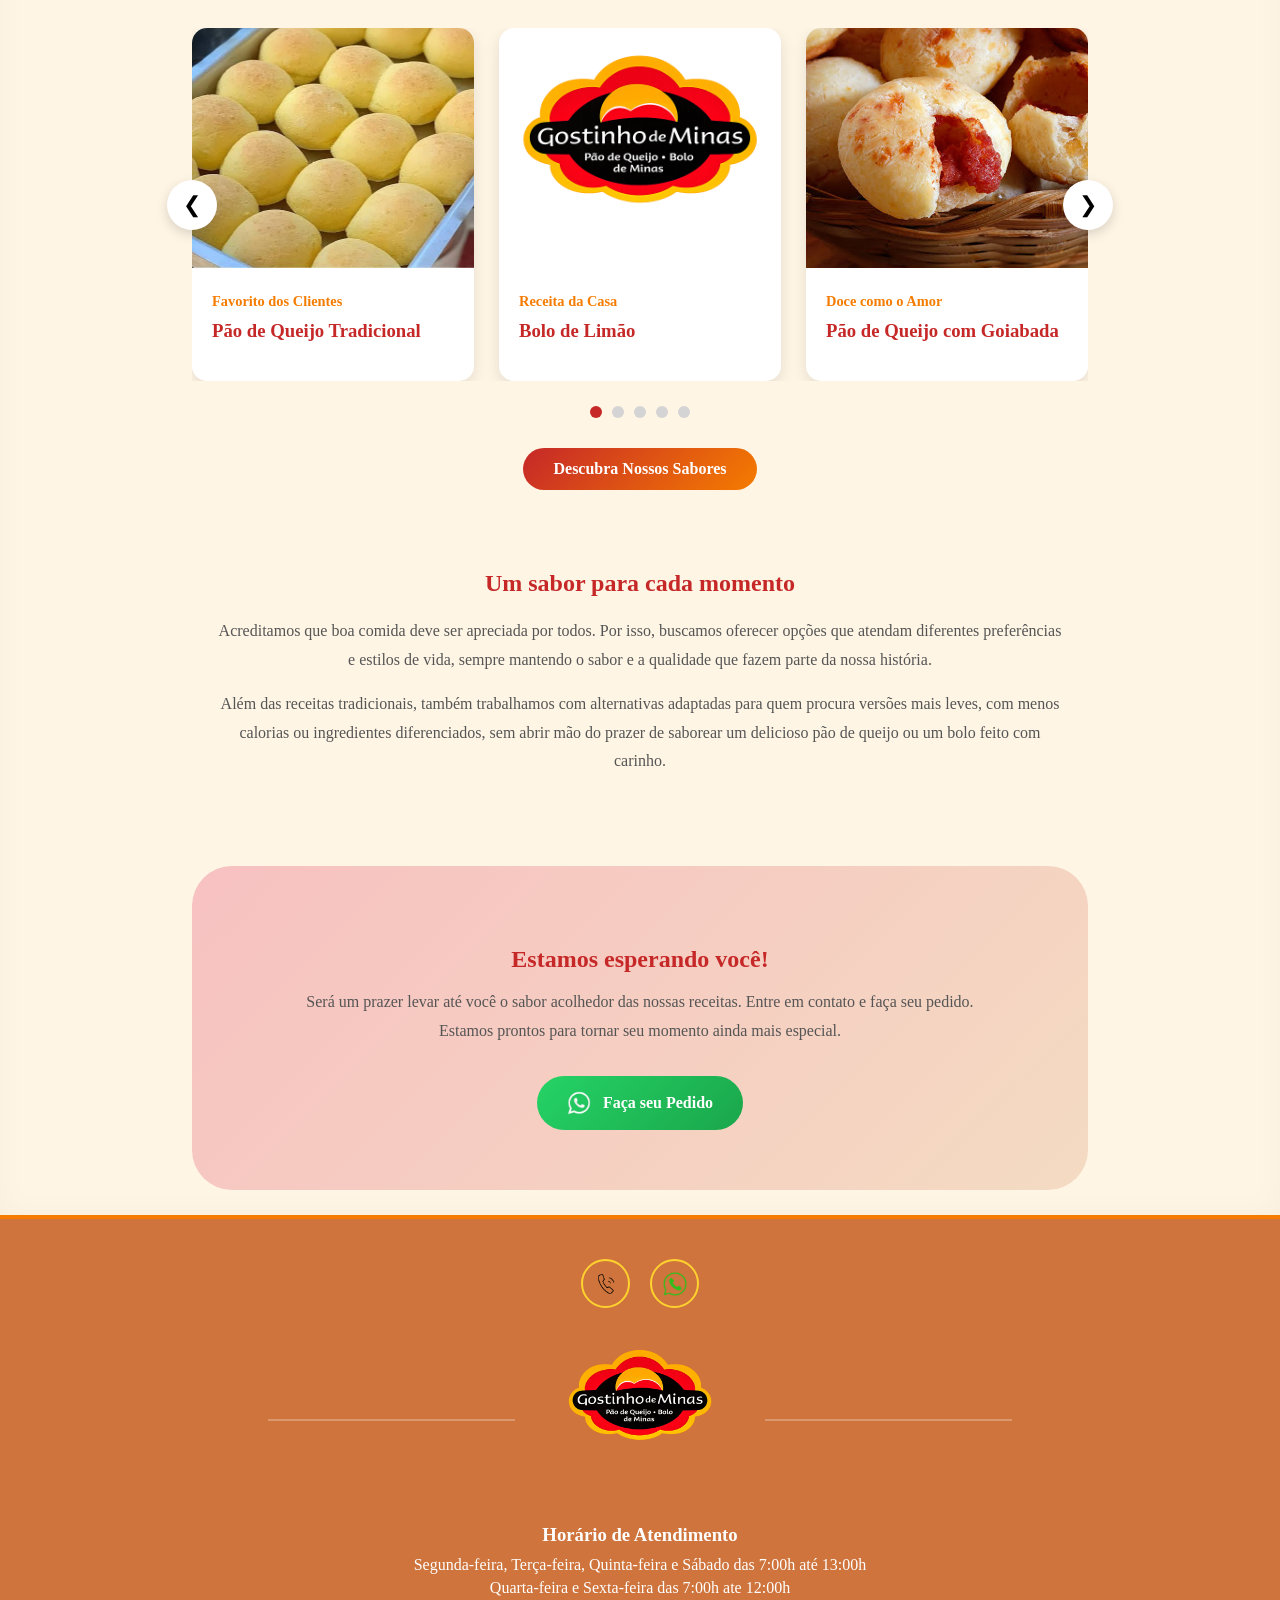
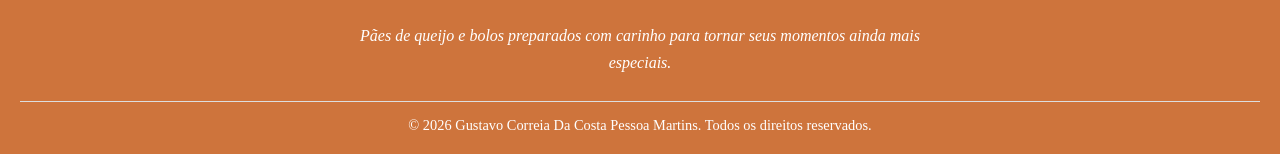
==== commit af1e674d: "Update index.html" ====
--- a/index.html
+++ b/index.html
@@ -22,7 +22,7 @@
         </header>
         <nav>
             <ul class="nav-list">
-                <li><a href="index.html">Início</a></li>
+                <li><a href="index.html">INÍCIO</a></li>
                 <li class="separador">|</li>
                 <li><a href="produtos.html">PRODUTOS</a></li>
                 <li class="separador">|</li>
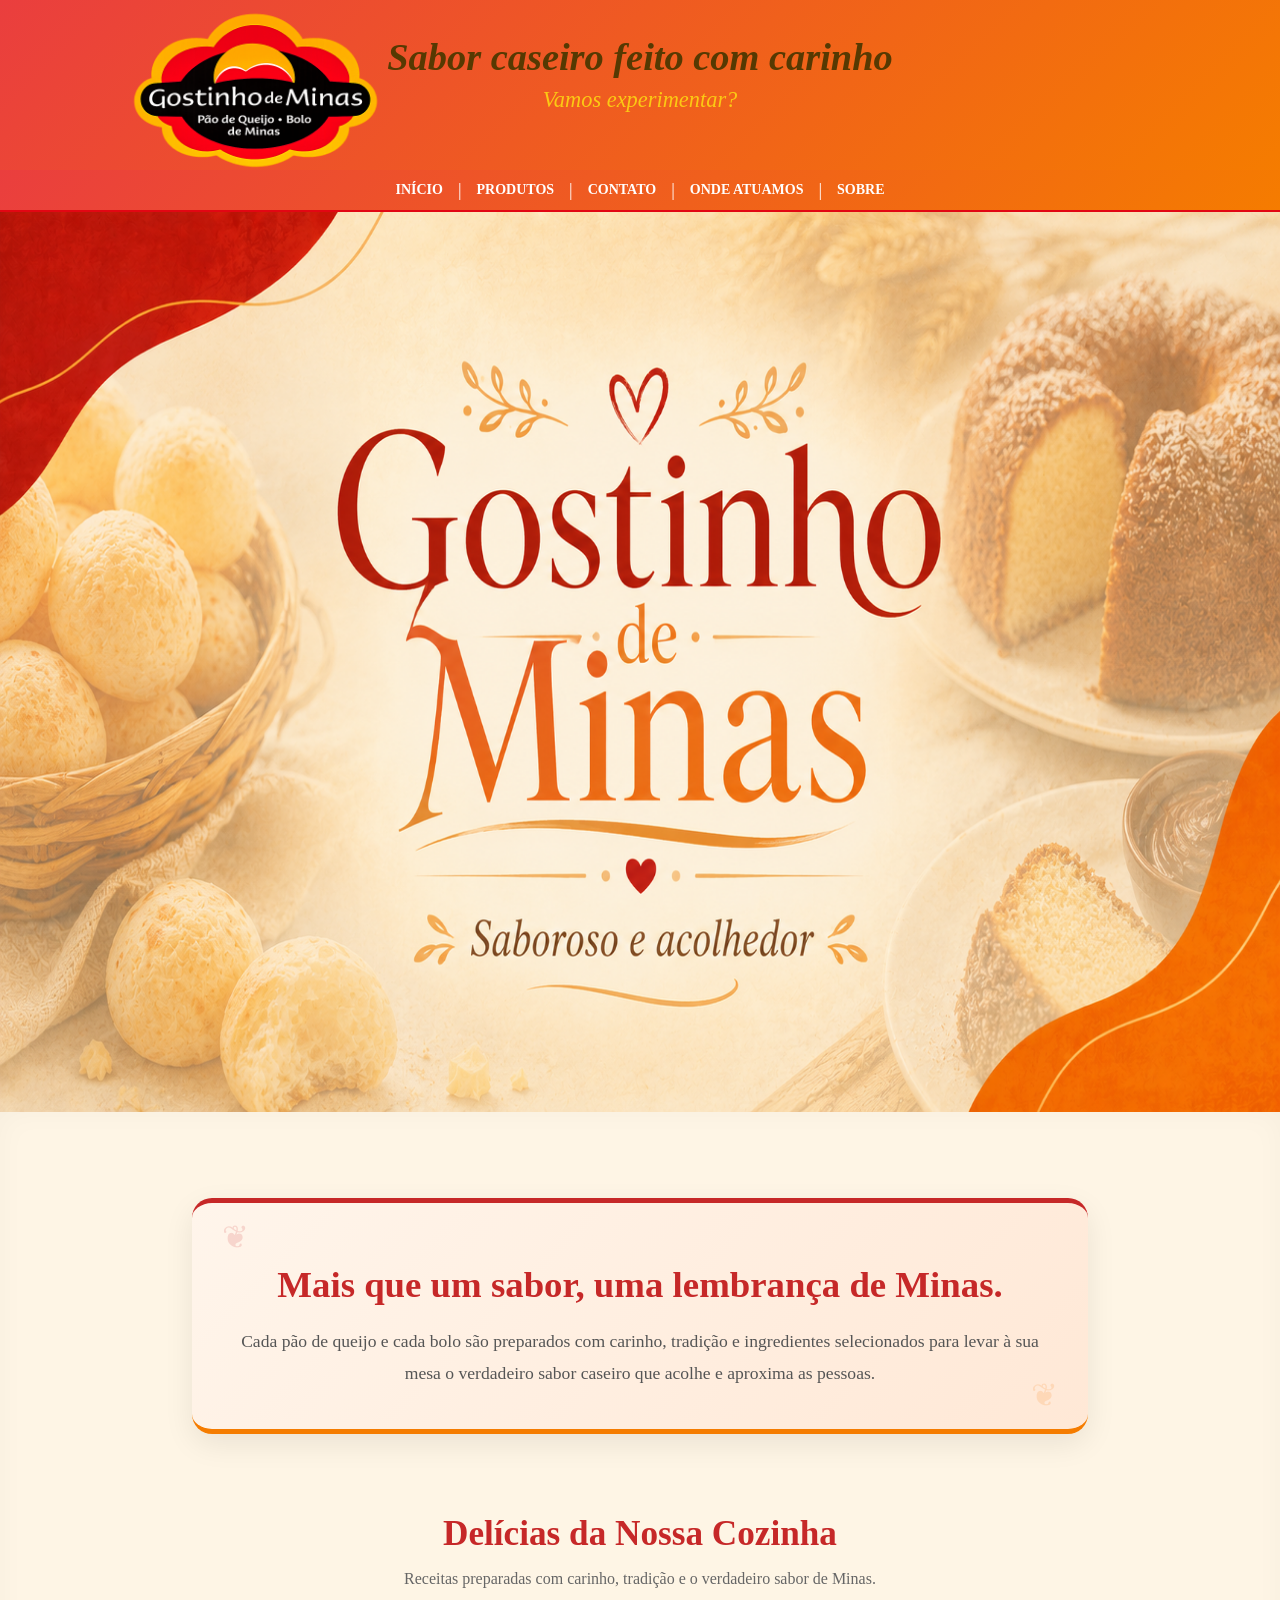
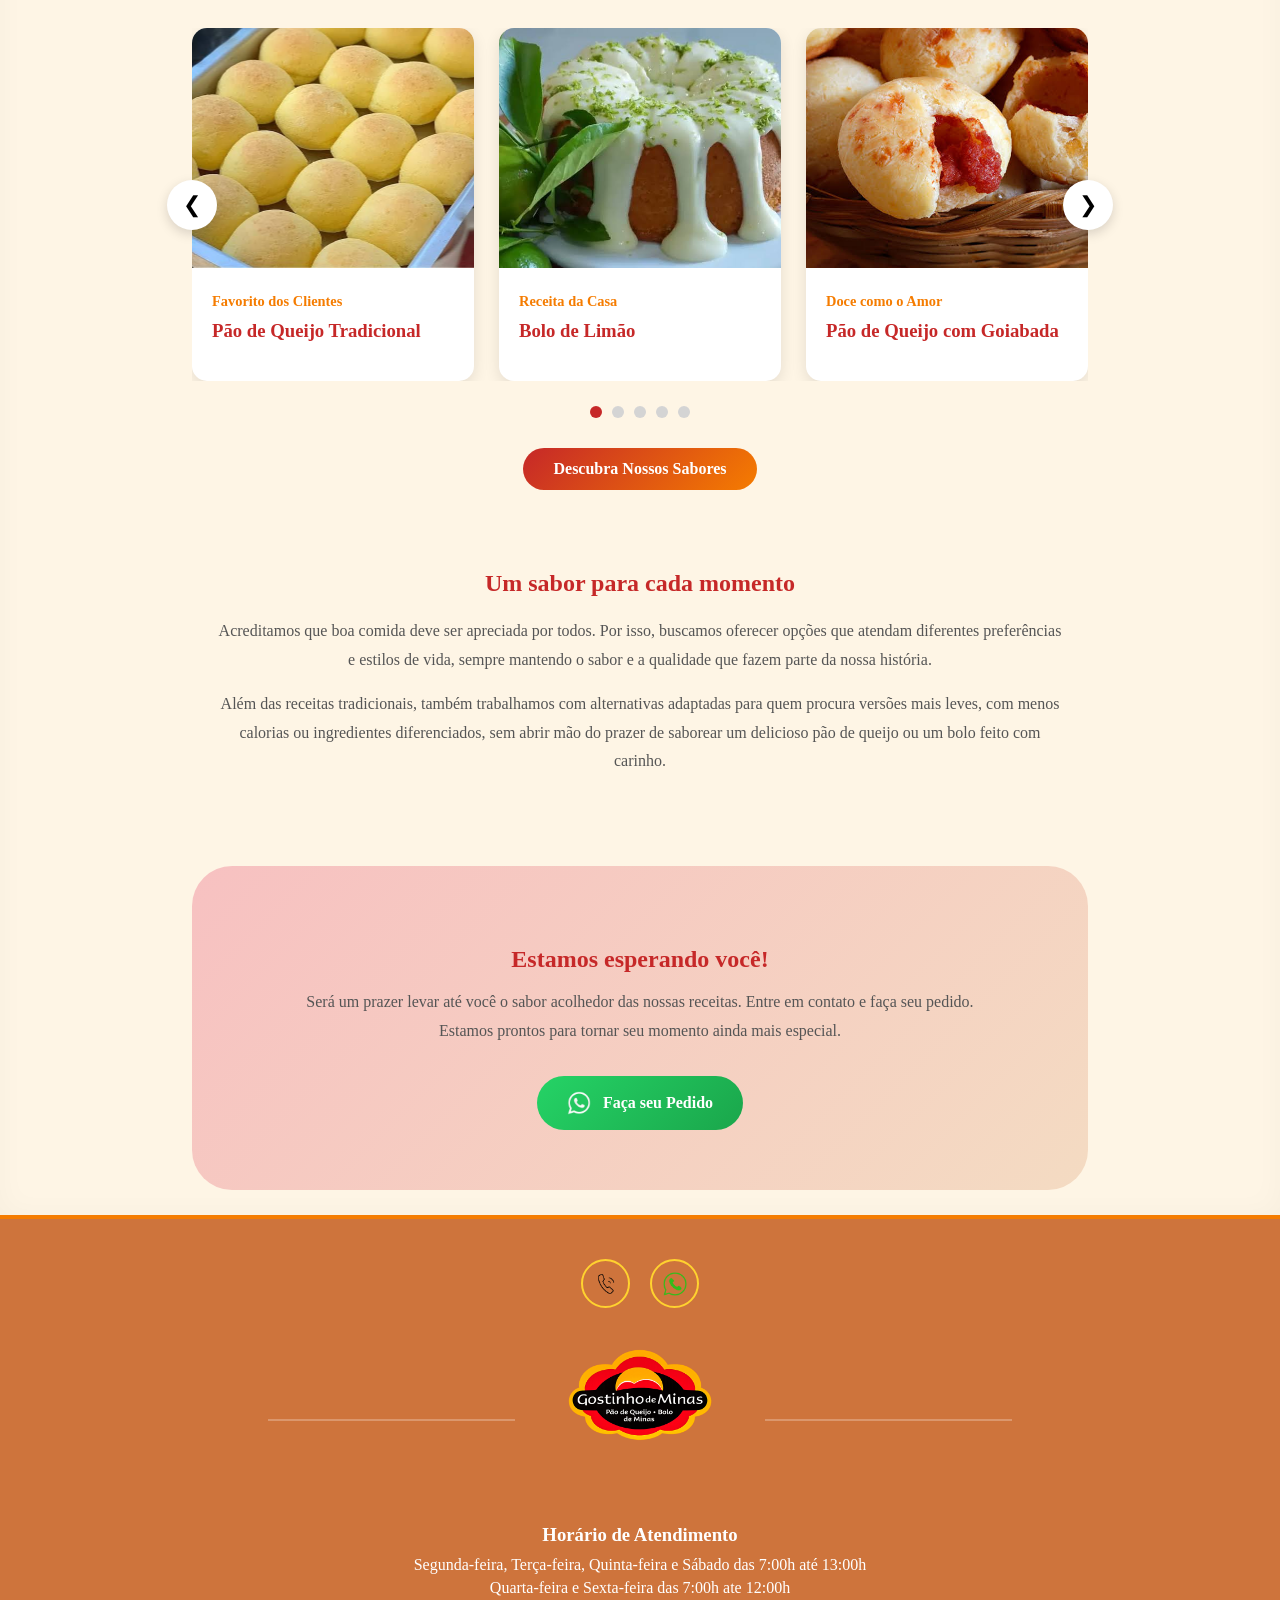
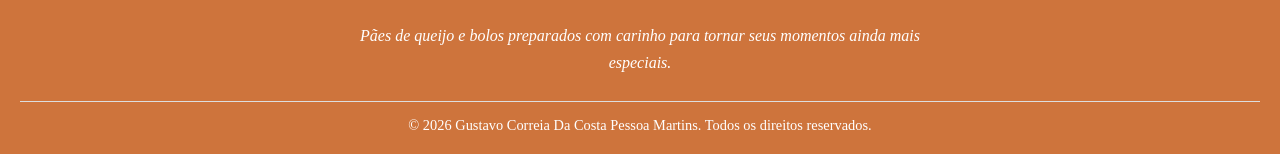
==== commit 7f1f12fd: "Update index.html" ====
--- a/index.html
+++ b/index.html
@@ -68,7 +68,7 @@
                             </article>
 
                             <article class="card-sabor" data-target="bolo">
-                                <img src="img/GM-logo.png" alt="Bolo de Limão">
+                                <img src="img/bolo-limao.jpeg" alt="Bolo de Limão">
                                 <div class="info-sabor">
                                     <span>Receita da Casa</span>
                                     <h3>Bolo de Limão</h3>
@@ -84,7 +84,7 @@
                             </article>
 
                             <article class="card-sabor" data-target="bolo">
-                                <img src="img/GM-logo.png" alt="Bolo de Chocolate">
+                                <img src="img/bolo-chocolate.jpeg" alt="Bolo de Chocolate">
                                 <div class="info-sabor">
                                     <span>Especial</span>
                                     <h3>Bolo de Chocolate</h3>
--- a/style.css
+++ b/style.css
@@ -38,7 +38,7 @@
 }
 
 .logo-container img {
-    margin-left: -30;
+    margin-left: -50px;
     margin-top: -30px;
     width: 550px;
     height: 250px;
@@ -1288,4 +1288,4 @@
 .reveal.active {
     opacity: 1;
     transform: translateY(0);
-}+}
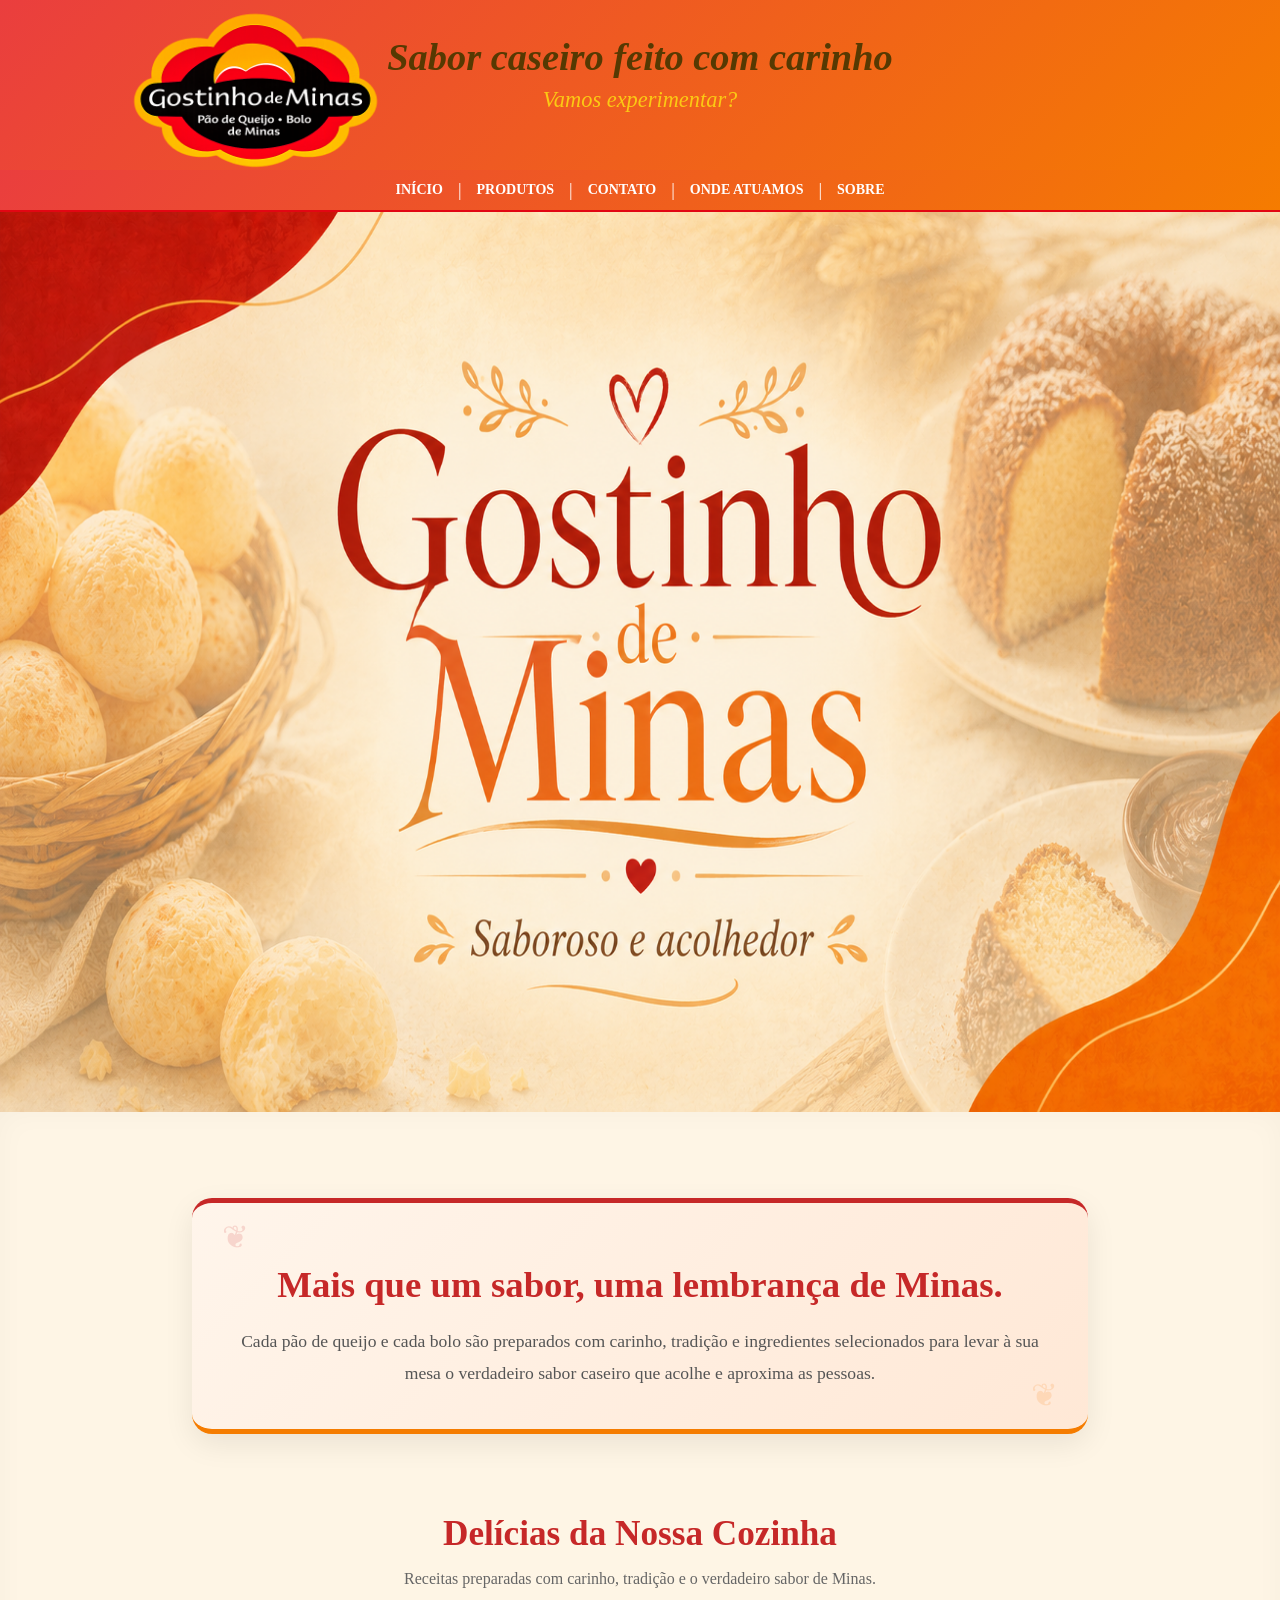
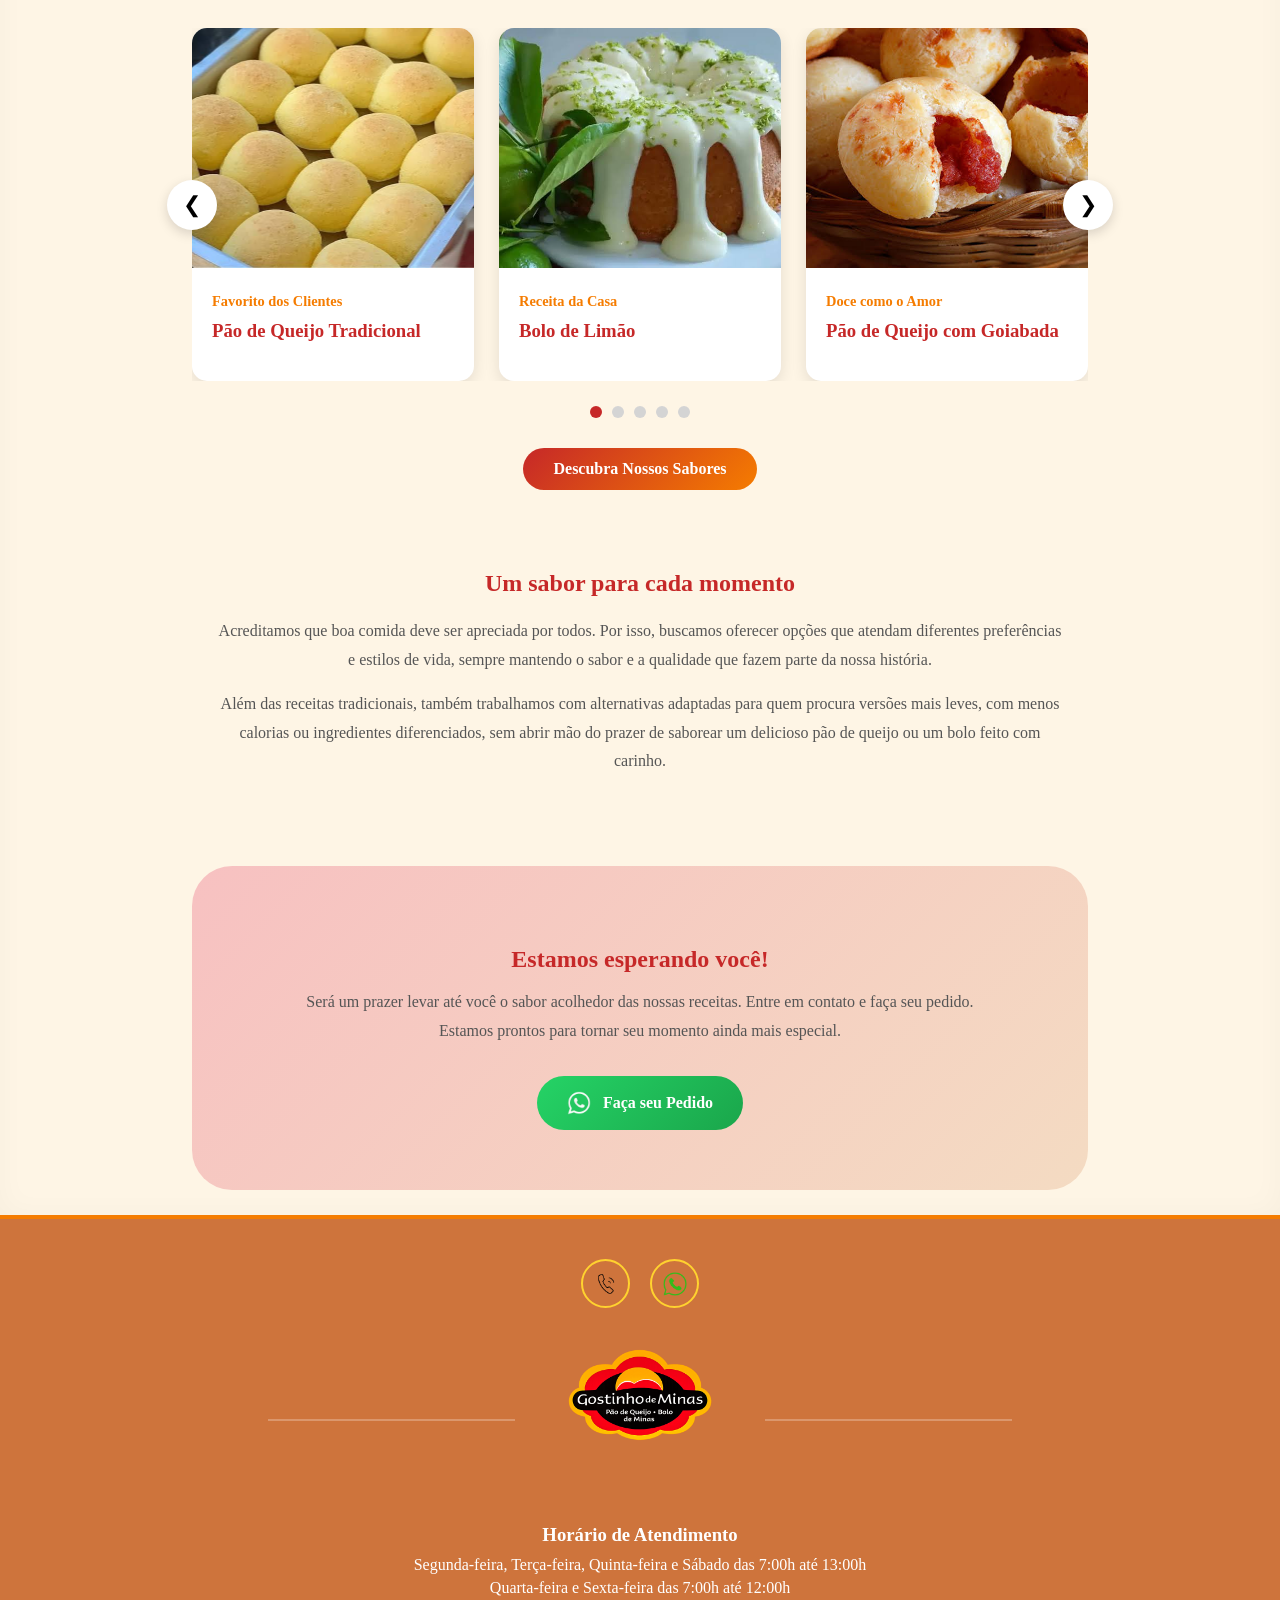
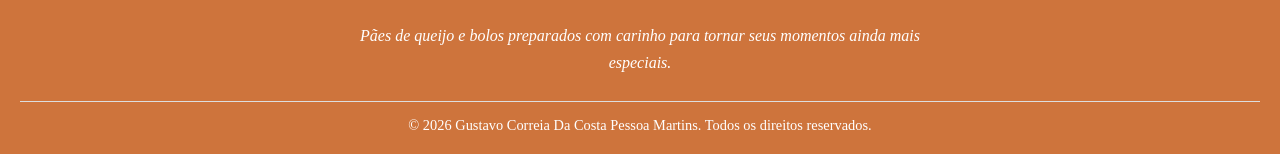
==== commit 6ef20789: "Update index.html" ====
--- a/index.html
+++ b/index.html
@@ -84,7 +84,7 @@
                             </article>
 
                             <article class="card-sabor" data-target="bolo">
-                                <img src="img/bolo-chocolate.jpeg" alt="Bolo de Chocolate">
+                                <img src="img/bolo-chocolate.jpg" alt="Bolo de Chocolate">
                                 <div class="info-sabor">
                                     <span>Especial</span>
                                     <h3>Bolo de Chocolate</h3>
@@ -160,7 +160,7 @@
                     Segunda-feira, Terça-feira, Quinta-feira e Sábado das 7:00h até 13:00h
                 </p>
                 <p>
-                    Quarta-feira e Sexta-feira das 7:00h ate 12:00h
+                    Quarta-feira e Sexta-feira das 7:00h até 12:00h
                 </p>
             </div>
             <div class="footer-frase">
